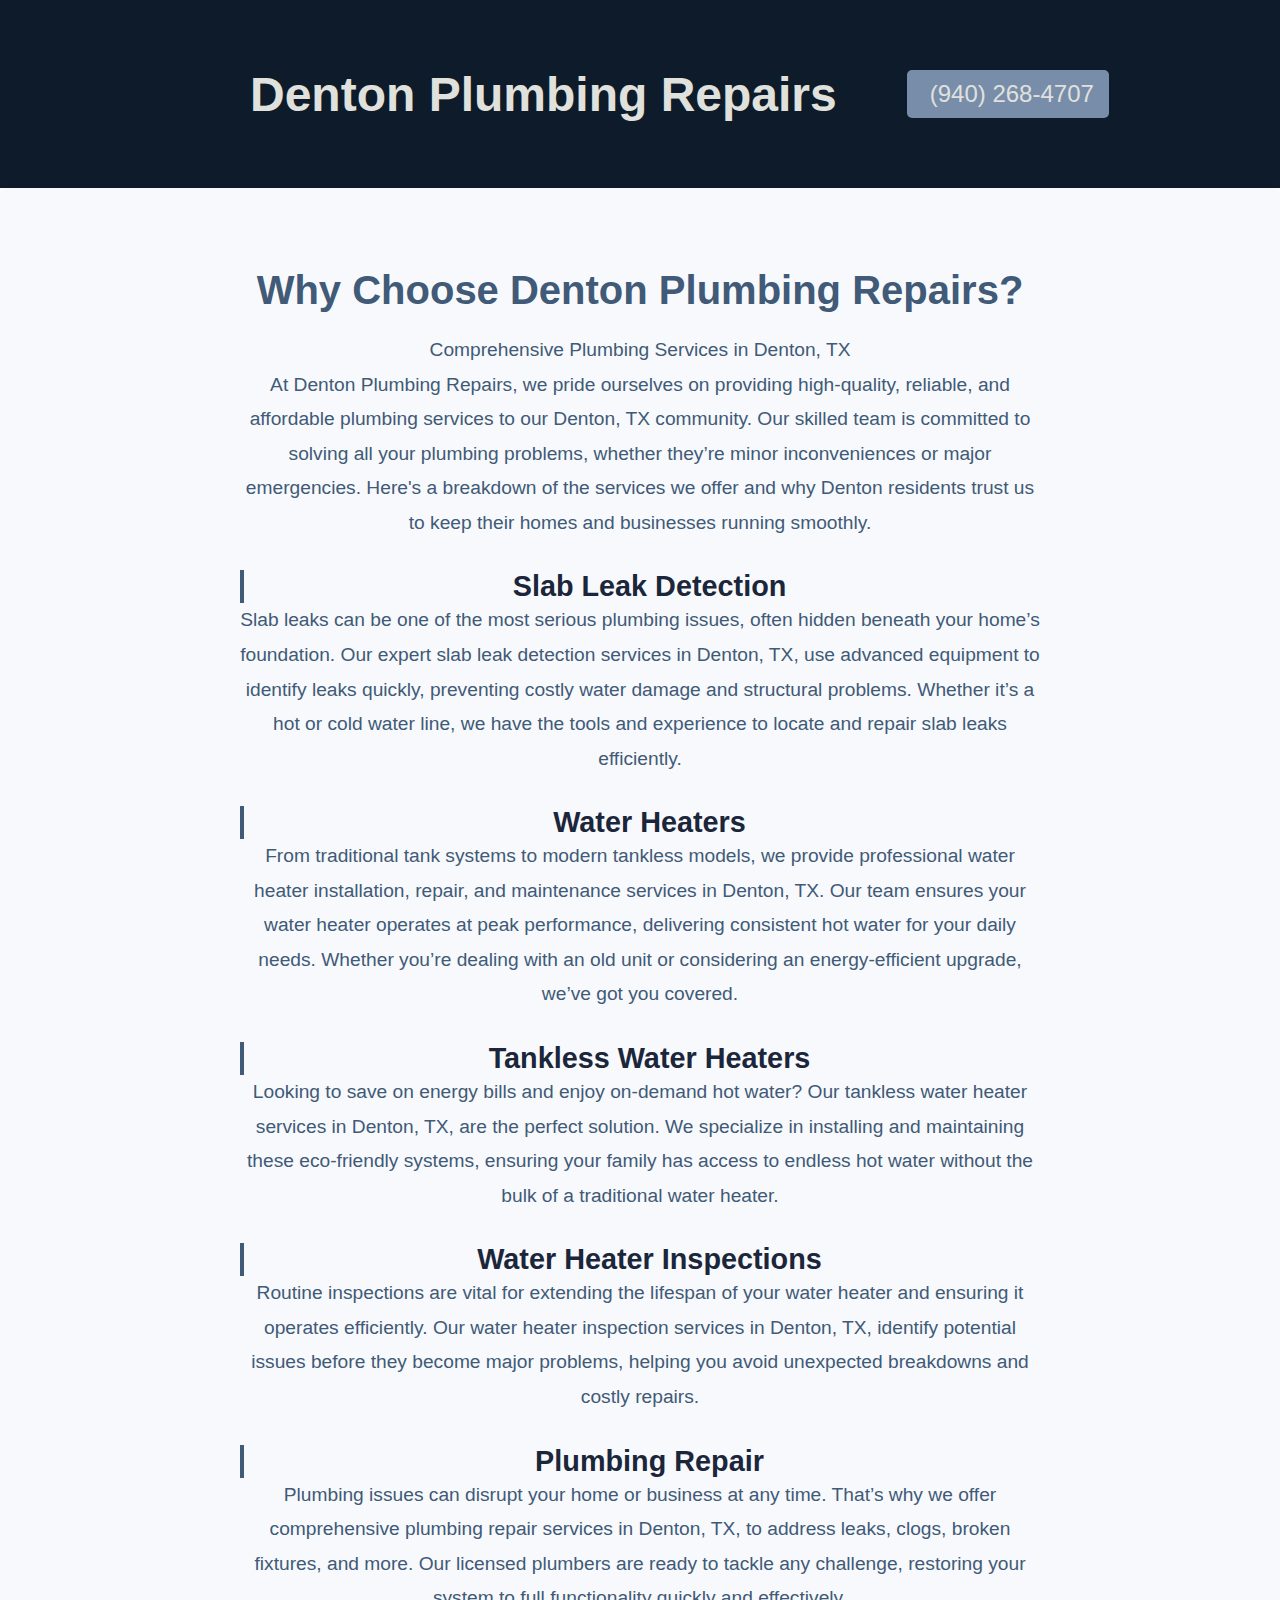
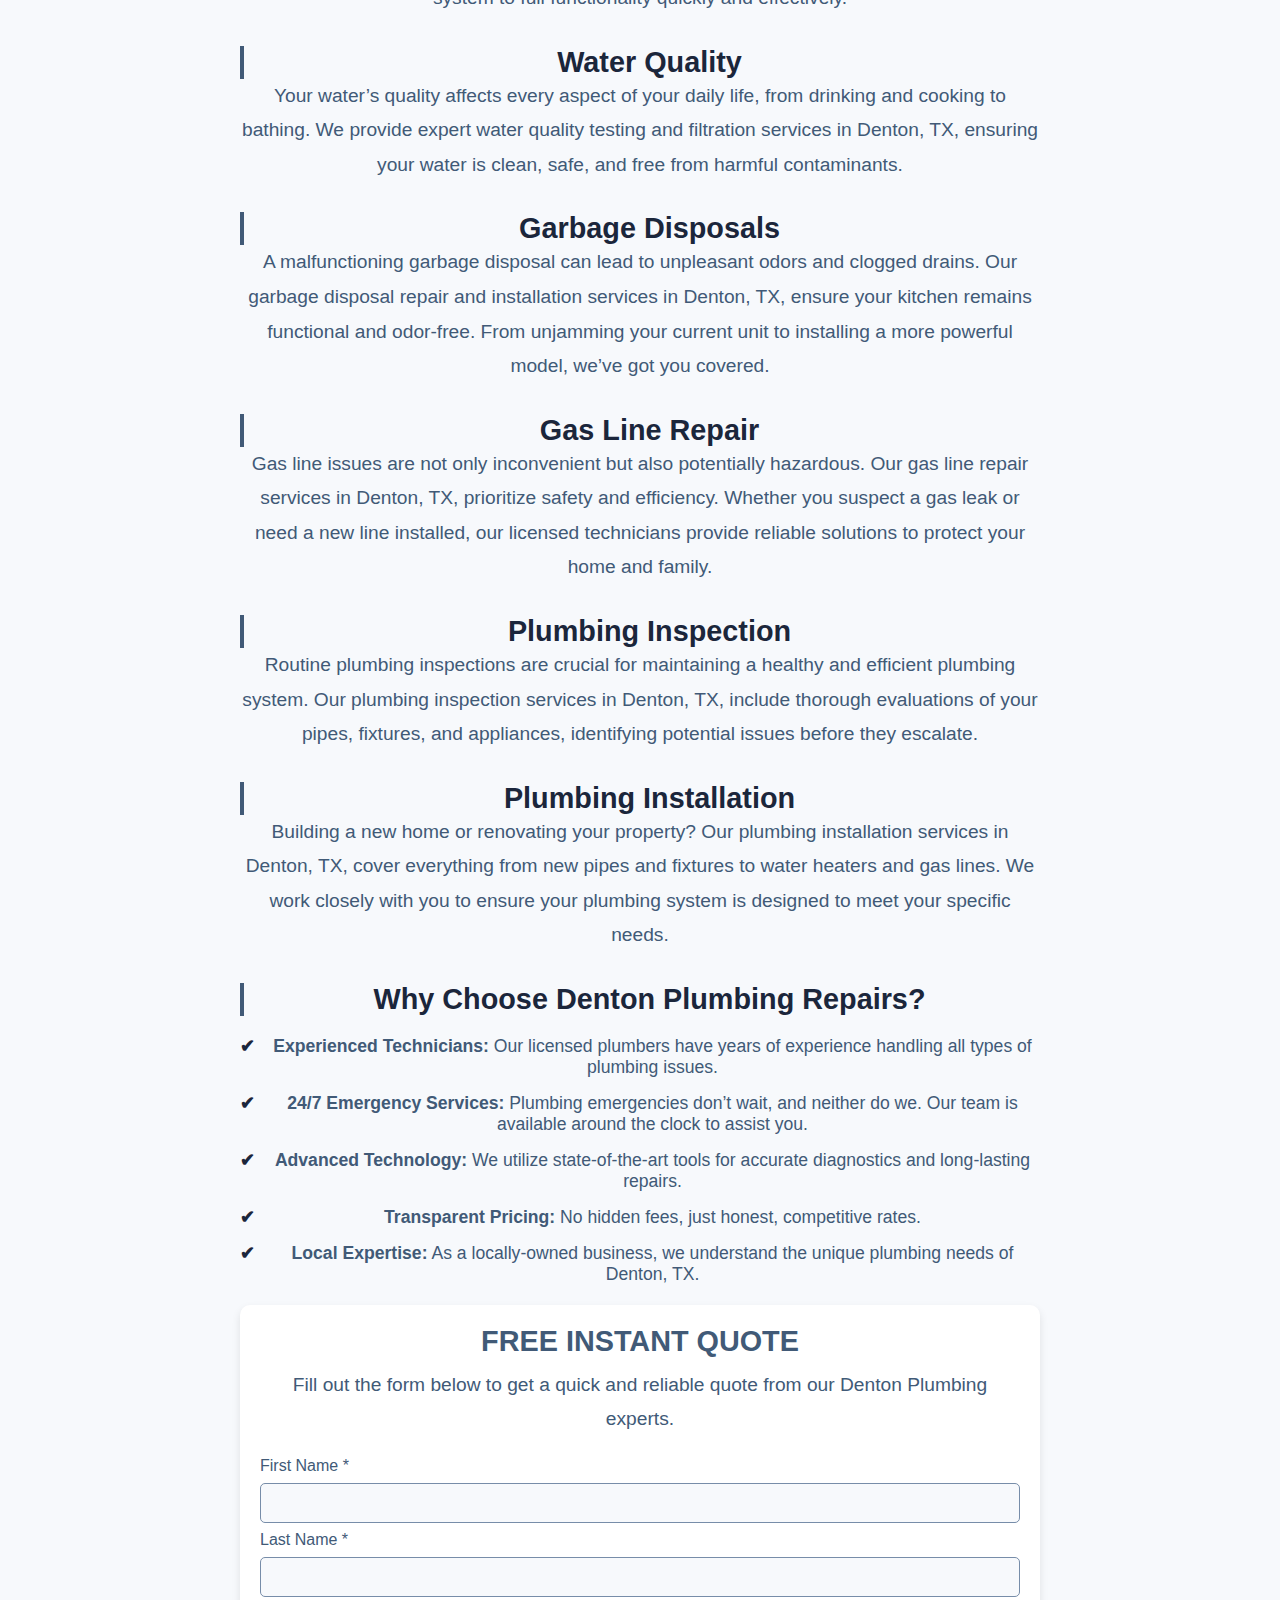
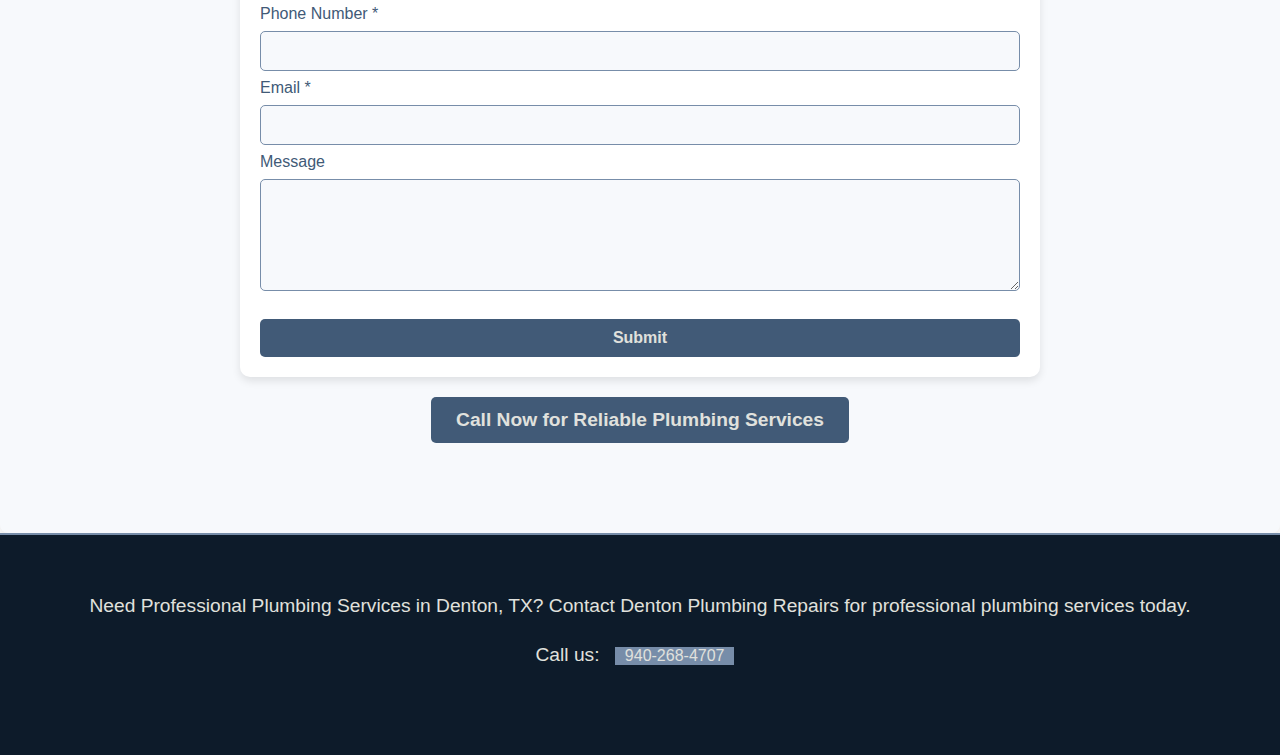
==== Blog.html @ 62abab5a "Add files via upload" ====
<!DOCTYPE html>
<html lang="en">
<head>
    <meta charset="UTF-8">
    <meta name="viewport" content="width=device-width, initial-scale=1.0">
    <meta name="description" content="Professional drain cleaning services in Denton, TX. Keep your drains clear and prevent costly repairs with expert help from Denton Plumbing Repairs.">
    <title>Denton Plumbing Repairs | Trusted 24/7 Plumbers for Reliable Service</title>
    <link rel="stylesheet" href="Blog.css"> <!-- Ensure this is the correct path to your CSS file -->
    <link rel="shortcut icon" type="image/x-icon" href="file.png"> <!-- Closing ">" added -->
</head>
<body>

    <!-- Header Section -->
    <header class="site-header">
        <div class="container header-container">
            <!-- Left: Logo/Text -->
            <div class="header-left">
                <h1><a href="index.html" class="home-link">Denton Plumbing Repairs</a></h1> <!-- Link to main page -->
            </div>
    
            <!-- Middle: Social Media Icons -->
            <div class="header-middle">
                <i class="fab fa-facebook-f"></i>
                <i class="fab fa-instagram"></i>
                <i class="fab fa-google"></i>
            </div>
    
            <!-- Right: Phone Number -->
            <div class="header-right">
                <a href="tel:940-268-4707" class="phone-number"><i class="fas fa-phone-alt"></i> (940) 268-4707</a>
            </div>
        </div>
    </header>

<section class="leak-repairs-section">
    <div class="container">
        <h2>Why Choose Denton Plumbing Repairs?</h2>
        <p>
            Comprehensive Plumbing Services in Denton, TX<br>
            At Denton Plumbing Repairs, we pride ourselves on providing high-quality, reliable, and affordable plumbing services to our Denton, TX community. Our skilled team is committed to solving all your plumbing problems, whether they’re minor inconveniences or major emergencies. Here's a breakdown of the services we offer and why Denton residents trust us to keep their homes and businesses running smoothly.
        </p>

        <h3>Slab Leak Detection</h3>
        <p>
            Slab leaks can be one of the most serious plumbing issues, often hidden beneath your home’s foundation. Our expert slab leak detection services in Denton, TX, use advanced equipment to identify leaks quickly, preventing costly water damage and structural problems. Whether it’s a hot or cold water line, we have the tools and experience to locate and repair slab leaks efficiently.
        </p>

        <h3>Water Heaters</h3>
        <p>
            From traditional tank systems to modern tankless models, we provide professional water heater installation, repair, and maintenance services in Denton, TX. Our team ensures your water heater operates at peak performance, delivering consistent hot water for your daily needs. Whether you’re dealing with an old unit or considering an energy-efficient upgrade, we’ve got you covered.
        </p>

        <h3>Tankless Water Heaters</h3>
        <p>
            Looking to save on energy bills and enjoy on-demand hot water? Our tankless water heater services in Denton, TX, are the perfect solution. We specialize in installing and maintaining these eco-friendly systems, ensuring your family has access to endless hot water without the bulk of a traditional water heater.
        </p>

        <h3>Water Heater Inspections</h3>
        <p>
            Routine inspections are vital for extending the lifespan of your water heater and ensuring it operates efficiently. Our water heater inspection services in Denton, TX, identify potential issues before they become major problems, helping you avoid unexpected breakdowns and costly repairs.
        </p>

        <h3>Plumbing Repair</h3>
        <p>
            Plumbing issues can disrupt your home or business at any time. That’s why we offer comprehensive plumbing repair services in Denton, TX, to address leaks, clogs, broken fixtures, and more. Our licensed plumbers are ready to tackle any challenge, restoring your system to full functionality quickly and effectively.
        </p>

        <h3>Water Quality</h3>
        <p>
            Your water’s quality affects every aspect of your daily life, from drinking and cooking to bathing. We provide expert water quality testing and filtration services in Denton, TX, ensuring your water is clean, safe, and free from harmful contaminants.
        </p>

        <h3>Garbage Disposals</h3>
        <p>
            A malfunctioning garbage disposal can lead to unpleasant odors and clogged drains. Our garbage disposal repair and installation services in Denton, TX, ensure your kitchen remains functional and odor-free. From unjamming your current unit to installing a more powerful model, we’ve got you covered.
        </p>

        <h3>Gas Line Repair</h3>
        <p>
            Gas line issues are not only inconvenient but also potentially hazardous. Our gas line repair services in Denton, TX, prioritize safety and efficiency. Whether you suspect a gas leak or need a new line installed, our licensed technicians provide reliable solutions to protect your home and family.
        </p>

        <h3>Plumbing Inspection</h3>
        <p>
            Routine plumbing inspections are crucial for maintaining a healthy and efficient plumbing system. Our plumbing inspection services in Denton, TX, include thorough evaluations of your pipes, fixtures, and appliances, identifying potential issues before they escalate.
        </p>

        <h3>Plumbing Installation</h3>
        <p>
            Building a new home or renovating your property? Our plumbing installation services in Denton, TX, cover everything from new pipes and fixtures to water heaters and gas lines. We work closely with you to ensure your plumbing system is designed to meet your specific needs.
        </p>

        <h3>Why Choose Denton Plumbing Repairs?</h3>
        <ul class="leak-repairs-benefits">
            <li><strong>Experienced Technicians:</strong> Our licensed plumbers have years of experience handling all types of plumbing issues.</li>
            <li><strong>24/7 Emergency Services:</strong> Plumbing emergencies don’t wait, and neither do we. Our team is available around the clock to assist you.</li>
            <li><strong>Advanced Technology:</strong> We utilize state-of-the-art tools for accurate diagnostics and long-lasting repairs.</li>
            <li><strong>Transparent Pricing:</strong> No hidden fees, just honest, competitive rates.</li>
            <li><strong>Local Expertise:</strong> As a locally-owned business, we understand the unique plumbing needs of Denton, TX.</li>
        </ul>


        <div class="quote-form">
            <h2>FREE INSTANT QUOTE</h2>
            <p>Fill out the form below to get a quick and reliable quote from our Denton Plumbing experts.</p>
            <form class="vertical-form" action="https://submit-form.com/EfpcvTKWE">
                <label for="first-name">First Name *</label>
                <input id="first-name" name="first-name" type="text" required />
                <label for="last-name">Last Name *</label>
                <input id="last-name" name="last-name" type="text" required />
                <label for="phone-number">Phone Number *</label>
                <input id="phone-number" name="phone-number" type="tel" required />
                <label for="email">Email *</label>
                <input id="email" name="email" type="email" required />
                <label for="message">Message</label>
                <textarea id="message" name="message" cols="15" rows="5"></textarea>
                <button type="submit" class="cta-button">Submit</button>
            </form>
        </div>

        <a href="tel:940-268-4707" class="cta-button">Call Now for Reliable Plumbing Services</a>
    </div>
</section>


<!-- Footer Section -->
<footer class="site-footer">
    <div class="footer-container">
        <p>Need Professional Plumbing Services in Denton, TX? Contact Denton Plumbing Repairs for professional plumbing services today.</p>
        <div class="footer-contact">
            <p>Call us: <a href="tel:940-268-4707">940-268-4707</a></p>
        </div>
    </div>
</footer>

</body>
</html>
---- Blog.css ----
/* Header Section */
.site-header {
    background-color: #0d1b2a; /* Dark background to match main site */
    color: #e0e1dd; /* Light text color */
    padding: 20px 0;
    text-align: center;
}

.header-container {
    display: flex;
    justify-content: space-between;
    align-items: center;
    max-width: 1200px;
    margin: 0 auto;
    padding: 0 20px;
}

.header-left h1 {
    font-size: 3rem; /* Maintain the original font size */
    color: #e0e1dd; /* Light text color */
    font-weight: bold;
    margin: 0;
    white-space: nowrap; /* Prevent text from wrapping */
}


.header-middle {
    display: flex;
    gap: 15px;
}

.header-middle i {
    font-size: 1.8rem; /* Adjust icon size to match */
    color: #e0e1dd; /* Light icon color */
}

.header-right .phone-number {
    background-color: #778da9; /* Light blue background for phone number */
    color: #e0e1dd; /* Text color inside phone button */
    padding: 10px 15px;
    border-radius: 5px;
    font-size: 1.5rem;
    text-decoration: none;
    display: inline-flex;
    align-items: center;
}

.header-right .phone-number i {
    margin-right: 8px;
    font-size: 1.2rem; /* Icon size within phone button */
}

.header-container {
    display: flex;
    justify-content: space-between; /* Distribute space between header elements */
    align-items: center;
    max-width: 1200px;
    margin: 0 auto;
    padding: 0 20px;
}

.header-left {
    flex: 1; /* Allow the header text to take up more space */
    text-align: left; /* Align the text to the left */
}

.header-right {
    white-space: nowrap; /* Prevent phone number from breaking */
    flex-shrink: 0; /* Prevent the phone section from shrinking */
    margin-left: 20px; /* Add space between the header text and phone number */
}

.header-right .phone-number {
    font-size: 1.5rem; /* Ensure the phone number size is consistent */
    display: inline-block; /* Make sure it stays inline */
    text-align: center;
}

/* Hover effects */
.header-middle i:hover,
.header-right .phone-number:hover {
    color: #415a77;
}

.header-right .phone-number:hover {
    background-color: #415a77; /* Darker blue for hover effect */
}



/* General Styles */

* {
    margin: 0;
    padding: 0;
    box-sizing: border-box;
    font-family: "Arial", sans-serif;
  }
   /* Header Section */
  
 





/* Main Container */
.container {
    width: 90%;
    max-width: 800px; /* Limit the width for easier readability */
    margin: 0 auto;
    padding: 40px 0;
}

/* Leak Repairs Section */
.leak-repairs-section {
    background-color: #f7f9fc; /* Light background for readability */
    padding: 40px 20px;
    color: #1b263b;
    border-radius: 8px;
    box-shadow: 0 4px 12px rgba(0, 0, 0, 0.1); /* Soft shadow for depth */
}

/* Section Headings */
.leak-repairs-section h2 {
    font-size: 2.5rem;
    color: #415a77;
    margin-bottom: 20px;
    text-align: center;
    font-weight: bold;
}

.leak-repairs-section h3 {
    font-size: 1.8rem;
    color: #1b263b;
    margin-top: 30px;
    font-weight: bold;
    border-left: 4px solid #415a77;
    padding-left: 15px;
}

/* Paragraph and List Styling */
.leak-repairs-section p {
    font-size: 1.2rem;
    color: #415a77;
    margin-bottom: 20px;
    line-height: 1.8;
}

.leak-repairs-benefits {
    list-style-type: none;
    padding-left: 0;
    margin: 20px 0;
}

.leak-repairs-benefits li {
    font-size: 1.1rem;
    color: #415a77;
    margin-bottom: 15px;
    padding-left: 25px;
    position: relative;
}

.leak-repairs-benefits li::before {
    content: "✔"; /* Checkmark for list items */
    color: #1b263b;
    font-weight: bold;
    position: absolute;
    left: 0;
}

/* Call-to-Action Button */
/* Centering the button */
.container { /* or the specific class that wraps the button */
    text-align: center;
}

.cta-button {
    display: inline-block; /* Ensures the button respects centering */
    background-color: #415a77;
    color: #e0e1dd;
    padding: 12px 25px;
    font-size: 1.2rem;
    font-weight: bold;
    border-radius: 5px;
    text-decoration: none;
    margin-top: 20px;
    transition: background-color 0.3s ease;
}

.cta-button:hover {
    background-color: #778da9;
}


/* Dividers Between Sections */
.section-divider {
    width: 100%;
    height: 2px;
    background-color: #415a77;
    margin: 30px 0;
}

/* FAQ Styling */
.faq-question {
    font-size: 1.6rem;
    color: #1b263b;
    font-weight: bold;
    margin-top: 20px;
}

.faq-answer {
    font-size: 1.1rem;
    color: #415a77;
    margin-left: 20px;
}

/* Responsive Design for Mobile Screens */
@media (max-width: 768px) {
    .container {
        width: 95%;
    }

    .leak-repairs-section h2 {
        font-size: 2.2rem;
    }

    .leak-repairs-section h3 {
        font-size: 1.6rem;
    }

    .leak-repairs-section p,
    .leak-repairs-benefits li {
        font-size: 1.1rem;
    }

    .cta-button {
        font-size: 1rem;
        padding: 10px 20px;
    }
}
 /* Footer */
 footer {
    background-color: #0d1b2a; /* Dark footer background */
    color: #e0e1dd; /* Light text */
    padding: 20px;
    text-align: center;
  }
  
  footer a {
    color: #e0e1dd;
    text-decoration: none;
    padding: 0 10px;
  }
  
  footer a:hover {
    color: #778da9;
  }
   /* Buttons and Links */
   .button,
   a {
     background-color: #778da9; /* Button background */
     color: #e0e1dd; /* Button text color */
     padding: 10px 20px;
     border: none;
     text-align: center;
     text-decoration: none;
     display: inline-block;
     font-size: 16px;
     margin: 10px;
     cursor: pointer;
   }
   
   .button:hover,
   a:hover {
     background-color: #415a77; /* Hover effect on buttons */
   }
   /* Footer Section */
  .site-footer {
    background-color: #0d1b2a; /* Dark background for footer */
    color: #e0e1dd; /* Light text */
    padding: 40px 0;
    border-top: 2px solid #778da9; /* Top border for separation */
    text-align: center;
}

.footer-container {
    max-width: 1200px;
    margin: 0 auto;
    padding: 20px;
}

.site-footer p {
    font-size: 1.2rem;
    margin-bottom: 20px;
    color: #e0e1dd;
}

.footer-links {
    list-style: none;
    padding: 0;
    margin-bottom: 20px;
}

.footer-links li {
    display: inline-block;
    margin: 0 15px;
}

.footer-links a {
    color: #e0e1dd; /* Light text for links */
    text-decoration: none;
}

.footer-links a:hover {
    color: #778da9; /* Lighter hover color */
}

.footer-contact a {
    color: #e0e1dd; /* Light text color that matches the rest of the footer */
    text-decoration: none; /* Optional: Remove underline if not needed */
}

.footer-contact a:hover {
    color: #778da9; /* Lighter color for hover state */
}

.footer-social a {
    color: #e0e1dd;
    margin: 0 10px;
    font-size: 1.5rem;
}

.footer-social a:hover {
    color: #778da9; /* Hover effect for social icons */
}

@media (max-width: 768px) {
    .footer-links li {
        display: block;
        margin: 10px 0;
    }
}

/* Responsive Design for Mobile Screens */
@media (max-width: 768px) {
    .container {
        flex-direction: column; /* Stack elements vertically */
        align-items: center; /* Center the items */
        text-align: center; /* Center text */
    }

    .header-left h1 {
        font-size: 2.5rem; /* Slightly reduce the size for mobile */
        margin-bottom: 10px; /* Add space below the title */
    }

    .header-middle {
        margin-bottom: 10px; /* Add space below the social media icons */
    }

    .header-middle i {
        font-size: 1.8rem; /* Adjust icon size for mobile */
    }

    .header-right {
        margin-top: 10px; /* Add space above the phone number */
    }

    .header-right a {
        font-size: 1.5rem; /* Adjust the phone number size slightly for mobile */
    }
}

/* General Styles for Mobile Devices */
@media (max-width: 768px) {
    .container {
        width: 90%;
        max-width: 100%;
        padding: 20px;
    }

    /* Adjust heading font sizes */
    h2 {
        font-size: 2rem;
        text-align: center;
        margin-bottom: 20px;
    }

    h3 {
        font-size: 1.5rem;
        margin-top: 20px;
    }

    .faq-question {
        font-size: 1.3rem;
        margin-top: 15px;
    }

    p,
    .faq-answer,
    .leak-repairs-benefits li {
        font-size: 1rem;
        line-height: 1.6;
    }

    /* Center the Call-to-Action Button */
    .cta-button {
        font-size: 1rem;
        padding: 10px 20px;
        width: 100%;
        max-width: 300px;
        margin: 20px auto;
        display: block;
        text-align: center;
    }

    /* List Styling */
    .leak-repairs-benefits {
        padding-left: 20px;
        margin: 20px 0;
    }

    /* Adjust margin and padding for headings */
    h2, h3, .faq-question {
        padding-left: 0;
    }
}

/* Responsive Layout for Extra Small Devices */
@media (max-width: 480px) {
    h2 {
        font-size: 1.8rem;
    }

    h3,
    .faq-question {
        font-size: 1.3rem;
    }

    p,
    .faq-answer,
    .leak-repairs-benefits li {
        font-size: 0.9rem;
    }
}

.header-left .home-link {
    color: #e0e1dd; /* Matches the header text color */
    text-decoration: none; /* Removes underline */
    font-size: 3rem; /* Matches the original font size */
    font-weight: bold; /* Matches original font weight */
    border: none; /* Removes any border */
    padding: 0; /* Removes padding */
    background: none; /* Removes any background color */
    display: inline; /* Ensures it behaves like regular text */
}

.header-left .home-link:hover,
.header-left .home-link:focus {
    color: #e0e1dd; /* Keeps color the same on hover and focus */
    background: none; /* Ensures no background on hover or focus */
    outline: none; /* Removes any focus outline */
}

/* Scale Animation */
.header-left .home-link {
    color: #e0e1dd; /* Original text color */
    text-decoration: none;
    font-size: 3rem;
    font-weight: bold;
    transition: transform 0.3s ease, color 0.3s ease; /* Smooth animation */
}

.header-left .home-link:hover {
    transform: scale(1.05); /* Scales up the text slightly */
    color: #778da9; /* Changes color on hover */
}

@media (max-width: 768px) {
    .header-left h1 .home-link {
        font-size: clamp(5vw, 8vw, 32px); /* Increase the values for a larger font size */
        white-space: nowrap; /* Prevents text from wrapping */
        text-align: center;
        display: inline-block;
        margin: 0; /* Remove any extra margin if present */
        padding: 0; /* Remove any extra padding if present */
    }

    .header-left {
        display: flex;
        justify-content: center;
    }
}
.quote-form {
    background-color: #ffffff; /* White background for contrast */
    padding: 20px; /* Internal spacing */
    margin-top: 20px; /* Add spacing from adjacent elements */
    border-radius: 10px; /* Rounded corners for aesthetics */
    box-shadow: 0 4px 8px rgba(0, 0, 0, 0.1); /* Subtle shadow for depth */
    text-align: center; /* Center-align text */
}

.quote-form h2 {
    font-size: 1.8rem; /* Heading size */
    margin-bottom: 10px; /* Space below heading */
    color: #415a77; /* Blue color for heading text */
    font-weight: bold;
}

.quote-form p {
    font-size: 1.2rem; /* Text size for paragraph */
    color: #415a77; /* Consistent blue tone */
    margin-bottom: 20px; /* Space below paragraph */
}

.vertical-form {
    display: flex;
    flex-direction: column; /* Stack form elements vertically */
    gap: 0.5rem; /* Space between form fields */
}

.vertical-form label {
    font-size: 1rem; /* Label text size */
    color: #415a77; /* Label text color */
    text-align: left; /* Align labels to the left */
}

.vertical-form input,
.vertical-form textarea {
    width: 100%; /* Full width of the container */
    padding: 10px; /* Internal padding */
    border: 1px solid #778da9; /* Border color */
    border-radius: 5px; /* Rounded corners for inputs */
    font-size: 1rem; /* Input text size */
    color: #1b263b; /* Darker text color for readability */
    background-color: #f7f9fc; /* Light background for inputs */
}

.vertical-form button {
    background-color: #415a77; /* Button background color */
    color: #e0e1dd; /* Light text for contrast */
    padding: 10px 20px; /* Button size */
    border: none; /* Remove border */
    border-radius: 5px; /* Rounded corners for button */
    font-size: 1rem; /* Button text size */
    cursor: pointer; /* Pointer cursor on hover */
    transition: background-color 0.3s ease; /* Smooth hover effect */
}

.vertical-form button:hover {
    background-color: #778da9; /* Hover color for button */
}

/* Responsive Adjustments */
@media (max-width: 768px) {
    .quote-form {
        padding: 15px; /* Reduce padding for smaller screens */
    }

    .quote-form h2 {
        font-size: 1.5rem; /* Adjust heading size */
    }

    .vertical-form label {
        font-size: 0.9rem; /* Adjust label text size */
    }

    .vertical-form input,
    .vertical-form textarea {
        font-size: 0.9rem; /* Adjust input text size */
    }

    .vertical-form button {
        font-size: 0.9rem; /* Adjust button text size */
        padding: 8px 16px; /* Adjust button size */
    }
}
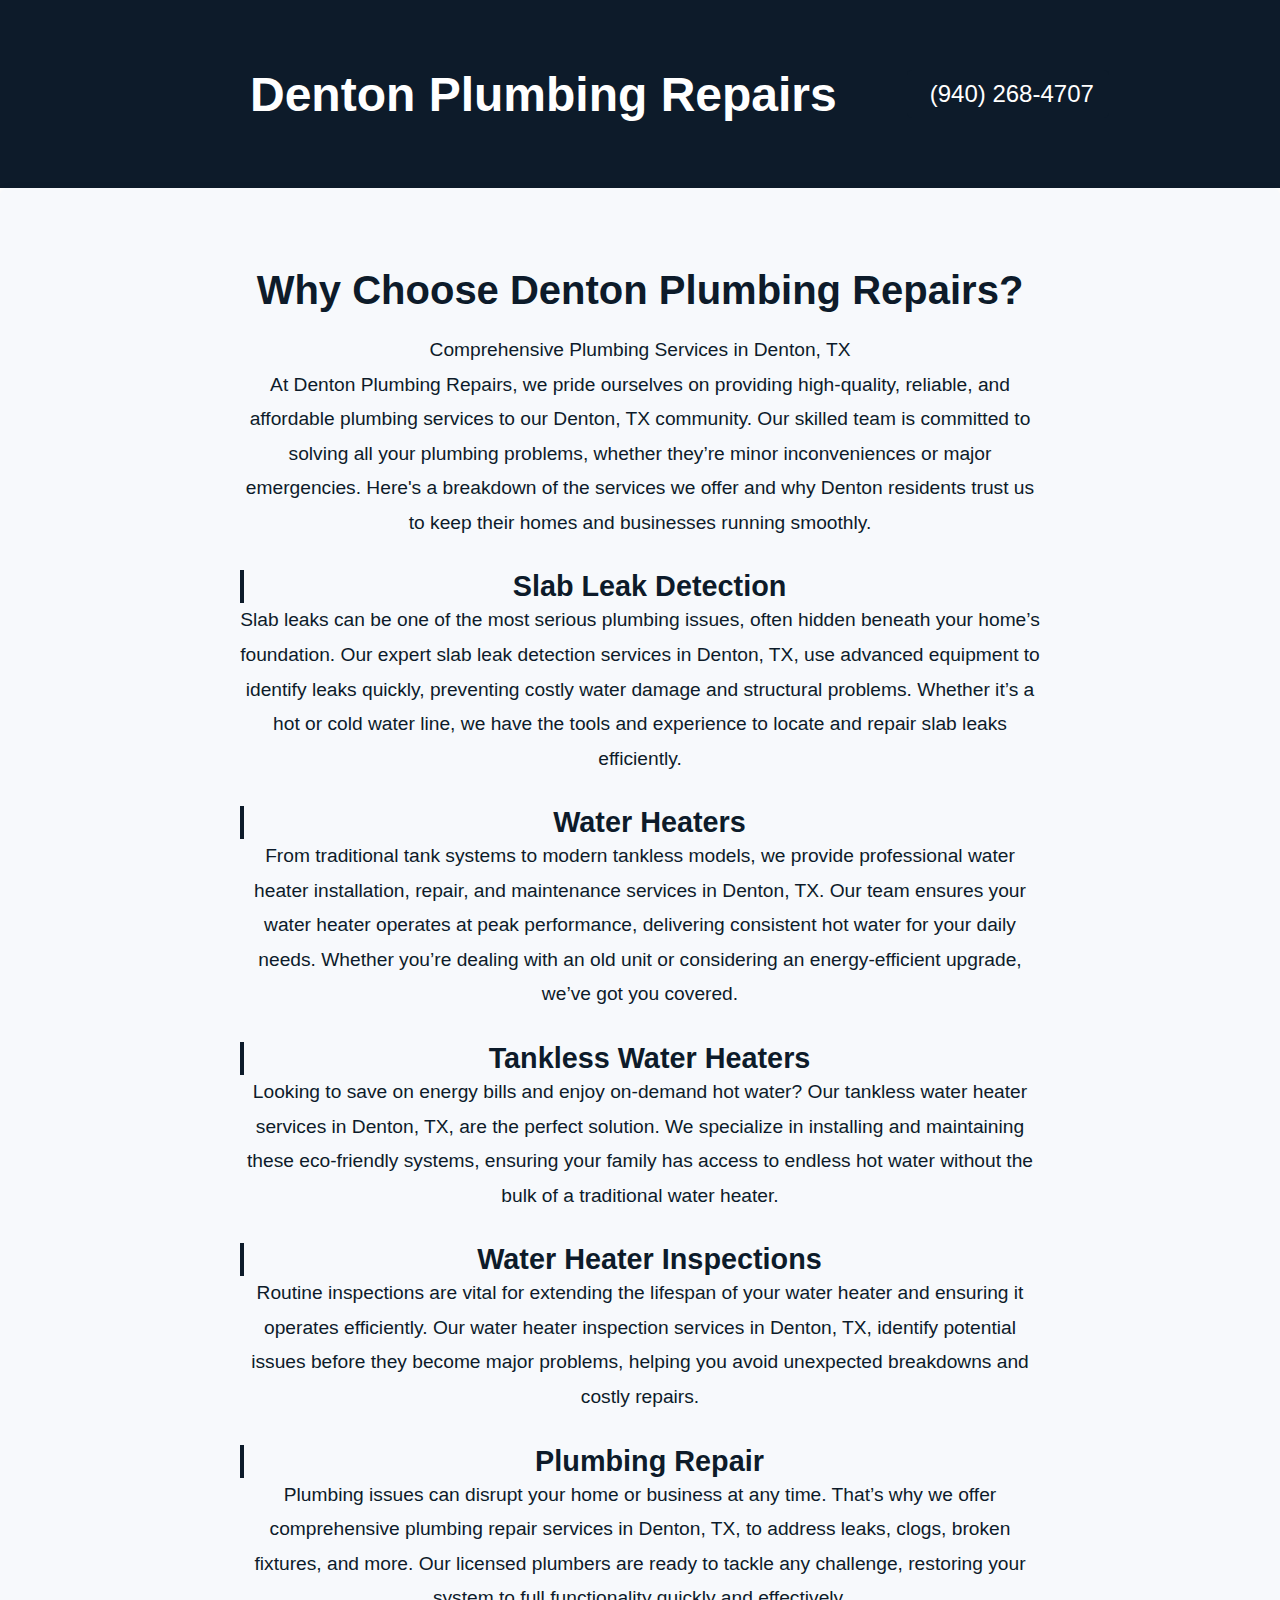
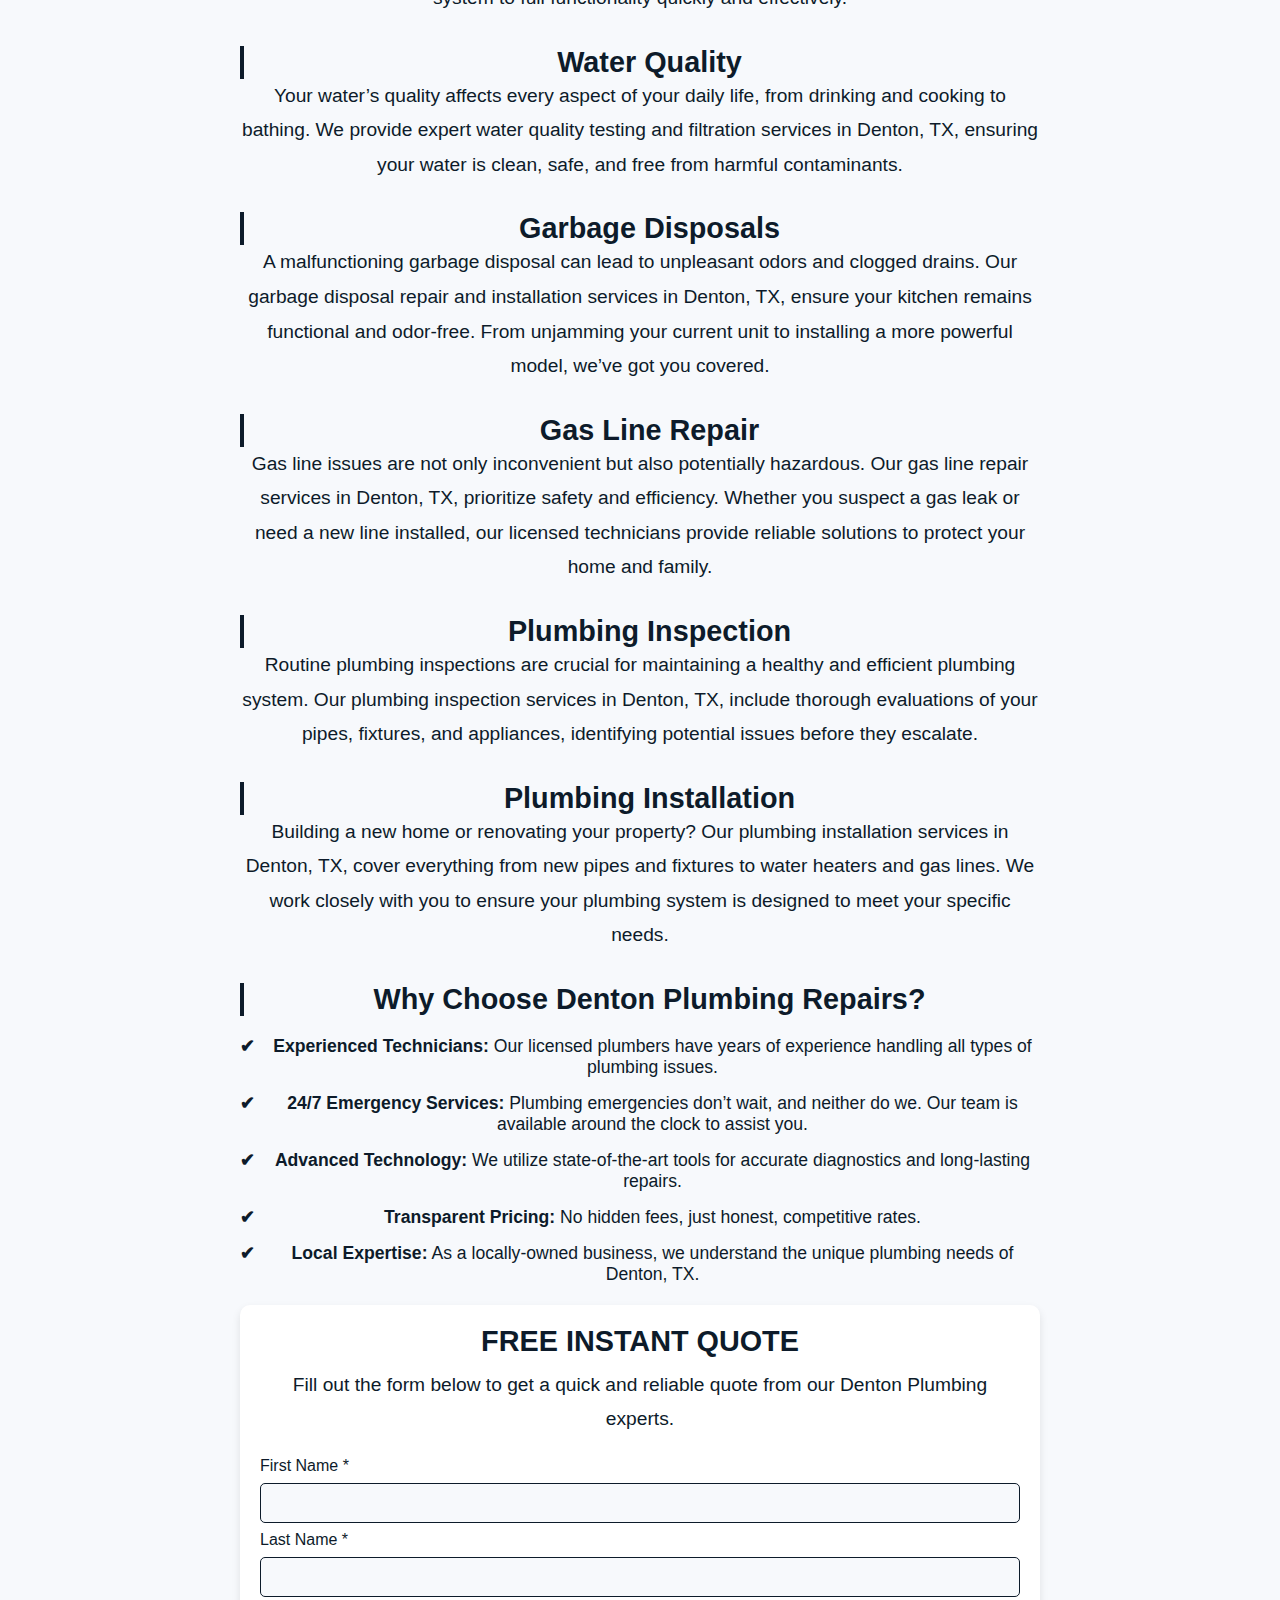
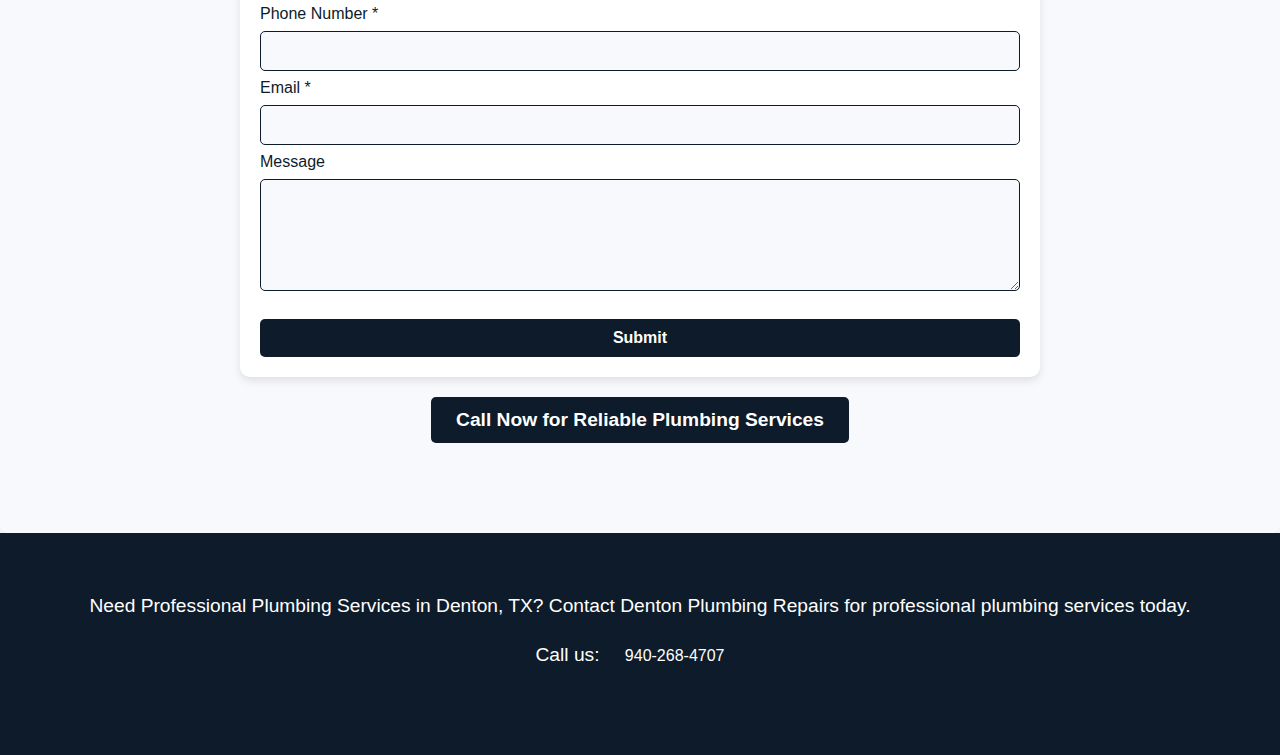
==== commit 37f30140: "Update" ====
--- a/Blog.html
+++ b/Blog.html
@@ -6,8 +6,20 @@
     <meta name="description" content="Professional drain cleaning services in Denton, TX. Keep your drains clear and prevent costly repairs with expert help from Denton Plumbing Repairs.">
     <title>Denton Plumbing Repairs | Trusted 24/7 Plumbers for Reliable Service</title>
     <link rel="stylesheet" href="Blog.css"> <!-- Ensure this is the correct path to your CSS file -->
-    <link rel="shortcut icon" type="image/x-icon" href="file.png"> <!-- Closing ">" added -->
+    <link rel="shortcut icon" type="image/x-icon" href="DentonPlumbingLogo.png"> <!-- Closing ">" added -->
+    <link rel="canonical" href="https://dentonplumbingrepairs.com/" /> <!-- Canonical Tag -->
+
 </head>
+<!-- Google tag (gtag.js) -->
+<script async src="https://www.googletagmanager.com/gtag/js?id=G-7N9LKV47Z2"></script>
+<script>
+  window.dataLayer = window.dataLayer || [];
+  function gtag(){dataLayer.push(arguments);}
+  gtag('js', new Date());
+
+  gtag('config', 'G-7N9LKV47Z2');
+</script>
+
 <body>
 
     <!-- Header Section -->
--- a/Blog.css
+++ b/Blog.css
@@ -1,7 +1,7 @@
 /* Header Section */
 .site-header {
     background-color: #0d1b2a; /* Dark background to match main site */
-    color: #e0e1dd; /* Light text color */
+    color: #ffffff; /* Light text color */
     padding: 20px 0;
     text-align: center;
 }
@@ -17,7 +17,7 @@
 
 .header-left h1 {
     font-size: 3rem; /* Maintain the original font size */
-    color: #e0e1dd; /* Light text color */
+    color: #ffffff; /* Light text color */
     font-weight: bold;
     margin: 0;
     white-space: nowrap; /* Prevent text from wrapping */
@@ -31,12 +31,12 @@
 
 .header-middle i {
     font-size: 1.8rem; /* Adjust icon size to match */
-    color: #e0e1dd; /* Light icon color */
+    color: #ffffff; /* Light icon color */
 }
 
 .header-right .phone-number {
-    background-color: #778da9; /* Light blue background for phone number */
-    color: #e0e1dd; /* Text color inside phone button */
+    background-color: #0d1b2a; /* Light blue background for phone number */
+    color: #ffffff; /* Text color inside phone button */
     padding: 10px 15px;
     border-radius: 5px;
     font-size: 1.5rem;
@@ -79,11 +79,11 @@
 /* Hover effects */
 .header-middle i:hover,
 .header-right .phone-number:hover {
-    color: #415a77;
+    color: #0d1b2a;
 }
 
 .header-right .phone-number:hover {
-    background-color: #415a77; /* Darker blue for hover effect */
+    background-color: #0d1b2a; /* Darker blue for hover effect */
 }
 
 
@@ -116,7 +116,7 @@
 .leak-repairs-section {
     background-color: #f7f9fc; /* Light background for readability */
     padding: 40px 20px;
-    color: #1b263b;
+    color: #0d1b2a;
     border-radius: 8px;
     box-shadow: 0 4px 12px rgba(0, 0, 0, 0.1); /* Soft shadow for depth */
 }
@@ -124,7 +124,7 @@
 /* Section Headings */
 .leak-repairs-section h2 {
     font-size: 2.5rem;
-    color: #415a77;
+    color: #0d1b2a;
     margin-bottom: 20px;
     text-align: center;
     font-weight: bold;
@@ -132,17 +132,17 @@
 
 .leak-repairs-section h3 {
     font-size: 1.8rem;
-    color: #1b263b;
+    color: #0d1b2a;
     margin-top: 30px;
     font-weight: bold;
-    border-left: 4px solid #415a77;
+    border-left: 4px solid #0d1b2a;
     padding-left: 15px;
 }
 
 /* Paragraph and List Styling */
 .leak-repairs-section p {
     font-size: 1.2rem;
-    color: #415a77;
+    color: #0d1b2a;
     margin-bottom: 20px;
     line-height: 1.8;
 }
@@ -155,7 +155,7 @@
 
 .leak-repairs-benefits li {
     font-size: 1.1rem;
-    color: #415a77;
+    color: #0d1b2a;
     margin-bottom: 15px;
     padding-left: 25px;
     position: relative;
@@ -163,7 +163,7 @@
 
 .leak-repairs-benefits li::before {
     content: "✔"; /* Checkmark for list items */
-    color: #1b263b;
+    color: #0d1b2a;
     font-weight: bold;
     position: absolute;
     left: 0;
@@ -177,8 +177,8 @@
 
 .cta-button {
     display: inline-block; /* Ensures the button respects centering */
-    background-color: #415a77;
-    color: #e0e1dd;
+    background-color: #0d1b2a;
+    color: #ffffff;
     padding: 12px 25px;
     font-size: 1.2rem;
     font-weight: bold;
@@ -189,7 +189,7 @@
 }
 
 .cta-button:hover {
-    background-color: #778da9;
+    background-color: #0d1b2a;
 }
 
 
@@ -197,21 +197,21 @@
 .section-divider {
     width: 100%;
     height: 2px;
-    background-color: #415a77;
+    background-color: #0d1b2a;
     margin: 30px 0;
 }
 
 /* FAQ Styling */
 .faq-question {
     font-size: 1.6rem;
-    color: #1b263b;
+    color: #0d1b2a;
     font-weight: bold;
     margin-top: 20px;
 }
 
 .faq-answer {
     font-size: 1.1rem;
-    color: #415a77;
+    color: #0d1b2a;
     margin-left: 20px;
 }
 
@@ -242,25 +242,25 @@
  /* Footer */
  footer {
     background-color: #0d1b2a; /* Dark footer background */
-    color: #e0e1dd; /* Light text */
+    color: #ffffff; /* Light text */
     padding: 20px;
     text-align: center;
   }
   
   footer a {
-    color: #e0e1dd;
+    color: #ffffff;
     text-decoration: none;
     padding: 0 10px;
   }
   
   footer a:hover {
-    color: #778da9;
+    color: #0d1b2a;
   }
    /* Buttons and Links */
    .button,
    a {
-     background-color: #778da9; /* Button background */
-     color: #e0e1dd; /* Button text color */
+     background-color: #0d1b2a; /* Button background */
+     color: #ffffff; /* Button text color */
      padding: 10px 20px;
      border: none;
      text-align: center;
@@ -273,14 +273,14 @@
    
    .button:hover,
    a:hover {
-     background-color: #415a77; /* Hover effect on buttons */
+     background-color: #0d1b2a; /* Hover effect on buttons */
    }
    /* Footer Section */
   .site-footer {
     background-color: #0d1b2a; /* Dark background for footer */
-    color: #e0e1dd; /* Light text */
+    color: #ffffff; /* Light text */
     padding: 40px 0;
-    border-top: 2px solid #778da9; /* Top border for separation */
+    border-top: 2px solid #0d1b2a; /* Top border for separation */
     text-align: center;
 }
 
@@ -293,7 +293,7 @@
 .site-footer p {
     font-size: 1.2rem;
     margin-bottom: 20px;
-    color: #e0e1dd;
+    color: #ffffff;
 }
 
 .footer-links {
@@ -308,31 +308,31 @@
 }
 
 .footer-links a {
-    color: #e0e1dd; /* Light text for links */
+    color: #ffffff; /* Light text for links */
     text-decoration: none;
 }
 
 .footer-links a:hover {
-    color: #778da9; /* Lighter hover color */
+    color: #0d1b2a; /* Lighter hover color */
 }
 
 .footer-contact a {
-    color: #e0e1dd; /* Light text color that matches the rest of the footer */
+    color: #ffffff; /* Light text color that matches the rest of the footer */
     text-decoration: none; /* Optional: Remove underline if not needed */
 }
 
 .footer-contact a:hover {
-    color: #778da9; /* Lighter color for hover state */
+    color: #0d1b2a; /* Lighter color for hover state */
 }
 
 .footer-social a {
-    color: #e0e1dd;
+    color: #ffffff;
     margin: 0 10px;
     font-size: 1.5rem;
 }
 
 .footer-social a:hover {
-    color: #778da9; /* Hover effect for social icons */
+    color: #0d1b2a; /* Hover effect for social icons */
 }
 
 @media (max-width: 768px) {
@@ -446,7 +446,7 @@
 }
 
 .header-left .home-link {
-    color: #e0e1dd; /* Matches the header text color */
+    color: #ffffff; /* Matches the header text color */
     text-decoration: none; /* Removes underline */
     font-size: 3rem; /* Matches the original font size */
     font-weight: bold; /* Matches original font weight */
@@ -458,14 +458,14 @@
 
 .header-left .home-link:hover,
 .header-left .home-link:focus {
-    color: #e0e1dd; /* Keeps color the same on hover and focus */
+    color: #ffffff; /* Keeps color the same on hover and focus */
     background: none; /* Ensures no background on hover or focus */
     outline: none; /* Removes any focus outline */
 }
 
 /* Scale Animation */
 .header-left .home-link {
-    color: #e0e1dd; /* Original text color */
+    color: #ffffff; /* Original text color */
     text-decoration: none;
     font-size: 3rem;
     font-weight: bold;
@@ -474,7 +474,7 @@
 
 .header-left .home-link:hover {
     transform: scale(1.05); /* Scales up the text slightly */
-    color: #778da9; /* Changes color on hover */
+    color: #0d1b2a; /* Changes color on hover */
 }
 
 @media (max-width: 768px) {
@@ -504,13 +504,13 @@
 .quote-form h2 {
     font-size: 1.8rem; /* Heading size */
     margin-bottom: 10px; /* Space below heading */
-    color: #415a77; /* Blue color for heading text */
+    color: #0d1b2a; /* Blue color for heading text */
     font-weight: bold;
 }
 
 .quote-form p {
     font-size: 1.2rem; /* Text size for paragraph */
-    color: #415a77; /* Consistent blue tone */
+    color: #0d1b2a; /* Consistent blue tone */
     margin-bottom: 20px; /* Space below paragraph */
 }
 
@@ -522,7 +522,7 @@
 
 .vertical-form label {
     font-size: 1rem; /* Label text size */
-    color: #415a77; /* Label text color */
+    color: #0d1b2a; /* Label text color */
     text-align: left; /* Align labels to the left */
 }
 
@@ -530,16 +530,16 @@
 .vertical-form textarea {
     width: 100%; /* Full width of the container */
     padding: 10px; /* Internal padding */
-    border: 1px solid #778da9; /* Border color */
+    border: 1px solid #0d1b2a; /* Border color */
     border-radius: 5px; /* Rounded corners for inputs */
     font-size: 1rem; /* Input text size */
-    color: #1b263b; /* Darker text color for readability */
+    color: #0d1b2a; /* Darker text color for readability */
     background-color: #f7f9fc; /* Light background for inputs */
 }
 
 .vertical-form button {
-    background-color: #415a77; /* Button background color */
-    color: #e0e1dd; /* Light text for contrast */
+    background-color: #0d1b2a; /* Button background color */
+    color: #ffffff; /* Light text for contrast */
     padding: 10px 20px; /* Button size */
     border: none; /* Remove border */
     border-radius: 5px; /* Rounded corners for button */
@@ -549,7 +549,7 @@
 }
 
 .vertical-form button:hover {
-    background-color: #778da9; /* Hover color for button */
+    background-color: #0d1b2a; /* Hover color for button */
 }
 
 /* Responsive Adjustments */
